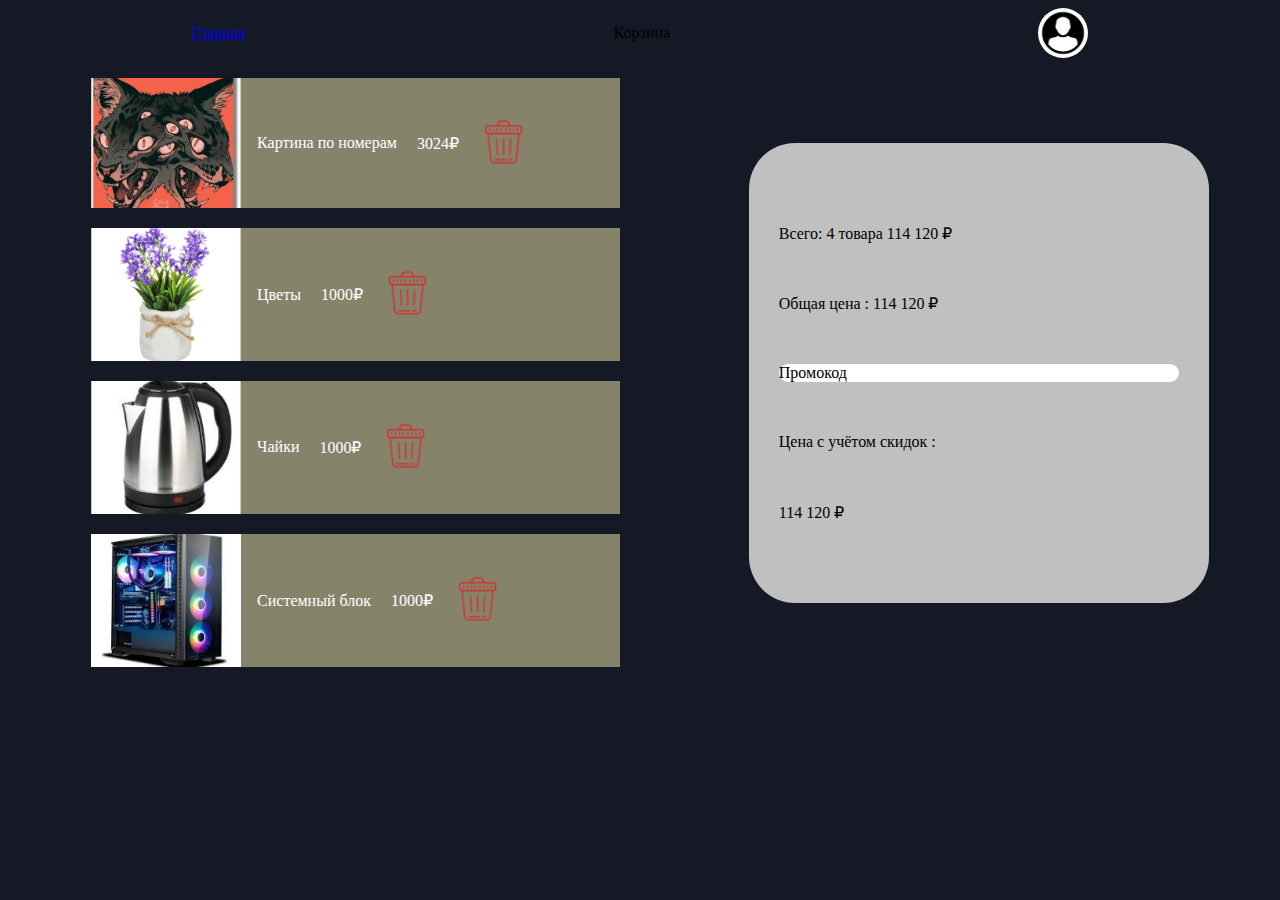
==== pages/basket.html @ 19f020f7 "Создание репозитория" ====
<!DOCTYPE html>
<html lang="en">

  <head>
    <link rel="stylesheet" href="/style/style_basket.css" />
    <script src="/js/script.js"></script>
    <script src="/js/basket.js"></script>
    <meta charset="UTF-8" />
    <meta http-equiv="X-UA-Compatible" content="IE=edge" />
    <meta name="viewport" content="width=device-width, initial-scale=1.0" />
    <title>Document</title>
  </head>

  <body>
    <header>
      <div class="container_head">
        <a href="/index.html"><p>Главная</p></a>
        <p>Корзина</p>
        <img class="photo"
          src="[data-uri]"alt="Фото
          не заргружено">
      </div>

    </header>
    <main>
      <div class="container"> <!-- главный контейнер -->
        <div class="container-product"><!-- продуктовый контейнер -->
        </div>
        <div>
          <div class="buy_bar">
              <div class="test">Всего: 4 товара  114 120 ₽</div>
              <div class="test">Общая цена : 114 120 ₽</div>
              <div class="test2">Промокод</div>
              <div class="test">Цена с учётом скидок : </div>
              <div class="test">114 120 ₽</div>

          </div>
        </div>

        <!-- <div class="container-payment">
          <div></div>
          <div></div> -->
        </div>
      </div>
    </main>
  </body>

</html>
---- style/style_basket.css ----
.container {
    display: flex;
    flex-wrap: wrap;
    align-items: center;
    width: 90%;
    justify-content: space-between;
    margin: 0 auto;


}

body {
    background-color: #151926;
}

.trash {
    scale: 50%;
    display: flex;
    flex-wrap: wrap;
}

.container_head {

    display: flex;
    flex-wrap: wrap;
    color: D9D9D9;
    justify-content: space-around;
}

.photo {
    width: 50px;
    height: 50px;
    border-radius: 25px;
}

.product {
    background-color: #85846B;
    display: flex;
    flex-direction: row;
    color: white;
    width: auto;
    min-width: 450px;

    padding: 0px;
    align-items: center;
    margin: 20px;

}

.container-product {
    width: 50%;
    /* padding-right: 10%; */
}

.price {
    margin-left: 20px;
}

.Photography {
    width: 150px;
    margin-left: 0px;
}

.buy_bar {
    background-color: rgb(192, 192, 192);
    width: 400px;
    height: 400px;
    display: flex;
    flex-wrap: wrap;
    border-radius: 10%;
    flex-direction: column;
    padding: 30px;
    /* gap: 60px; */

    justify-content: space-evenly;
}

.name {
    margin-left: 3%;
}



.test2 {
    background-color: white;
    border-radius: 25px;
}
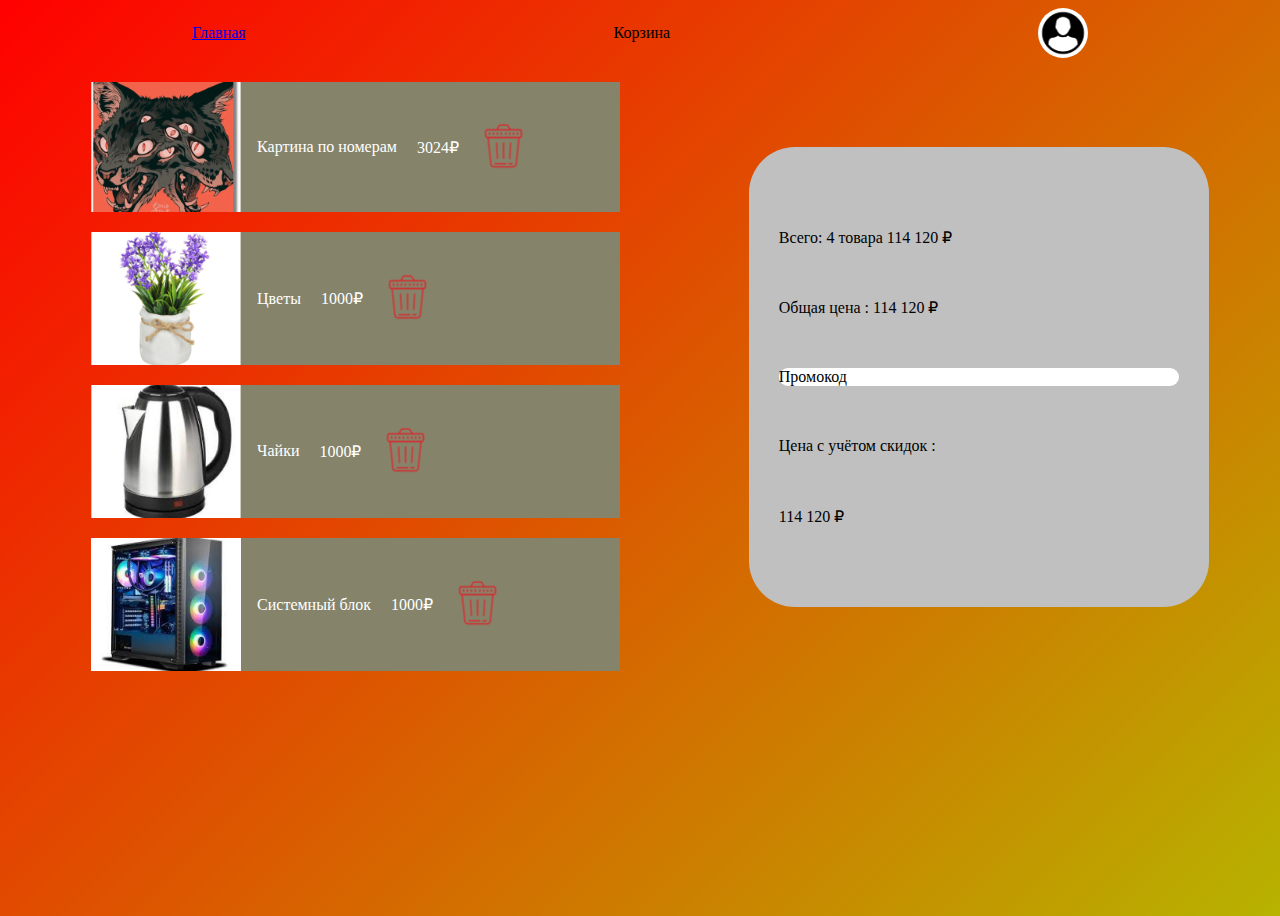
==== commit a4ac8093: "Связка всех работ" ====
--- a/pages/basket.html
+++ b/pages/basket.html
@@ -1,48 +1,56 @@
 <!DOCTYPE html>
 <html lang="en">
 
-  <head>
-    <link rel="stylesheet" href="/style/style_basket.css" />
-    <script src="/js/script.js"></script>
-    <script src="/js/basket.js"></script>
-    <meta charset="UTF-8" />
-    <meta http-equiv="X-UA-Compatible" content="IE=edge" />
-    <meta name="viewport" content="width=device-width, initial-scale=1.0" />
-    <title>Document</title>
-  </head>
+<head>
+  <link rel="stylesheet" href="/style/style_basket.css" />
+  <script src="/js/script.js"></script>
+  <script src="/js/basket.js"></script>
+  <script src="/js/flash.js"></script>
+  <meta charset="UTF-8" />
+  <meta http-equiv="X-UA-Compatible" content="IE=edge" />
+  <meta name="viewport" content="width=device-width, initial-scale=1.0" />
+  <title>Document</title>
+</head>
 
-  <body>
-    <header>
-      <div class="container_head">
-        <a href="/index.html"><p>Главная</p></a>
-        <p>Корзина</p>
-        <img class="photo"
-          src="[data-uri]"alt="Фото
-          не заргружено">
+<body>
+  <div id="flashlight">
+    <div id="bg"></div>
+    <div id="bg_mask"></div>
+  </div>
+  <header>
+    <div class="container_head">
+      <a href="/index.html">
+        <p>Главная</p>
+      </a>
+      <p>Корзина</p>
+      <a href="https://youtu.be/dQw4w9WgXcQ?si=mLPi9QRnAdhCBZz5"><img class="photo"
+          src="[data-uri]"
+          alt="Фото
+          не заргружено"></a>
+    </div>
+
+  </header>
+  <main>
+    <div class="container"> <!-- главный контейнер -->
+      <div class="container-product"><!-- продуктовый контейнер -->
+      </div>
+      <div>
+        <div class="buy_bar">
+          <div class="test">Всего: 4 товара 114 120 ₽</div>
+          <div class="test">Общая цена : 114 120 ₽</div>
+          <div class="test2">Промокод</div>
+          <div class="test">Цена с учётом скидок : </div>
+          <div class="test">114 120 ₽</div>
+
+        </div>
       </div>
 
-    </header>
-    <main>
-      <div class="container"> <!-- главный контейнер -->
-        <div class="container-product"><!-- продуктовый контейнер -->
-        </div>
-        <div>
-          <div class="buy_bar">
-              <div class="test">Всего: 4 товара  114 120 ₽</div>
-              <div class="test">Общая цена : 114 120 ₽</div>
-              <div class="test2">Промокод</div>
-              <div class="test">Цена с учётом скидок : </div>
-              <div class="test">114 120 ₽</div>
-
-          </div>
-        </div>
-
-        <!-- <div class="container-payment">
+      <!-- <div class="container-payment">
           <div></div>
           <div></div> -->
-        </div>
-      </div>
-    </main>
-  </body>
+    </div>
+    </div>
+  </main>
+</body>
 
 </html>--- a/style/style_basket.css
+++ b/style/style_basket.css
@@ -84,4 +84,25 @@
 .test2 {
     background-color: white;
     border-radius: 25px;
+}
+
+body {
+    background: linear-gradient(-45deg, #4F10AD, #E667AF, #9FEE00, #ff0000);
+    background-size: 400% 400%;
+    animation: gradient 15s ease infinite;
+    height: 100vh;
+}
+
+@keyframes gradient {
+    0% {
+        background-position: 0% 50%;
+    }
+
+    50% {
+        background-position: 100% 50%;
+    }
+
+    100% {
+        background-position: 0% 50%;
+    }
 }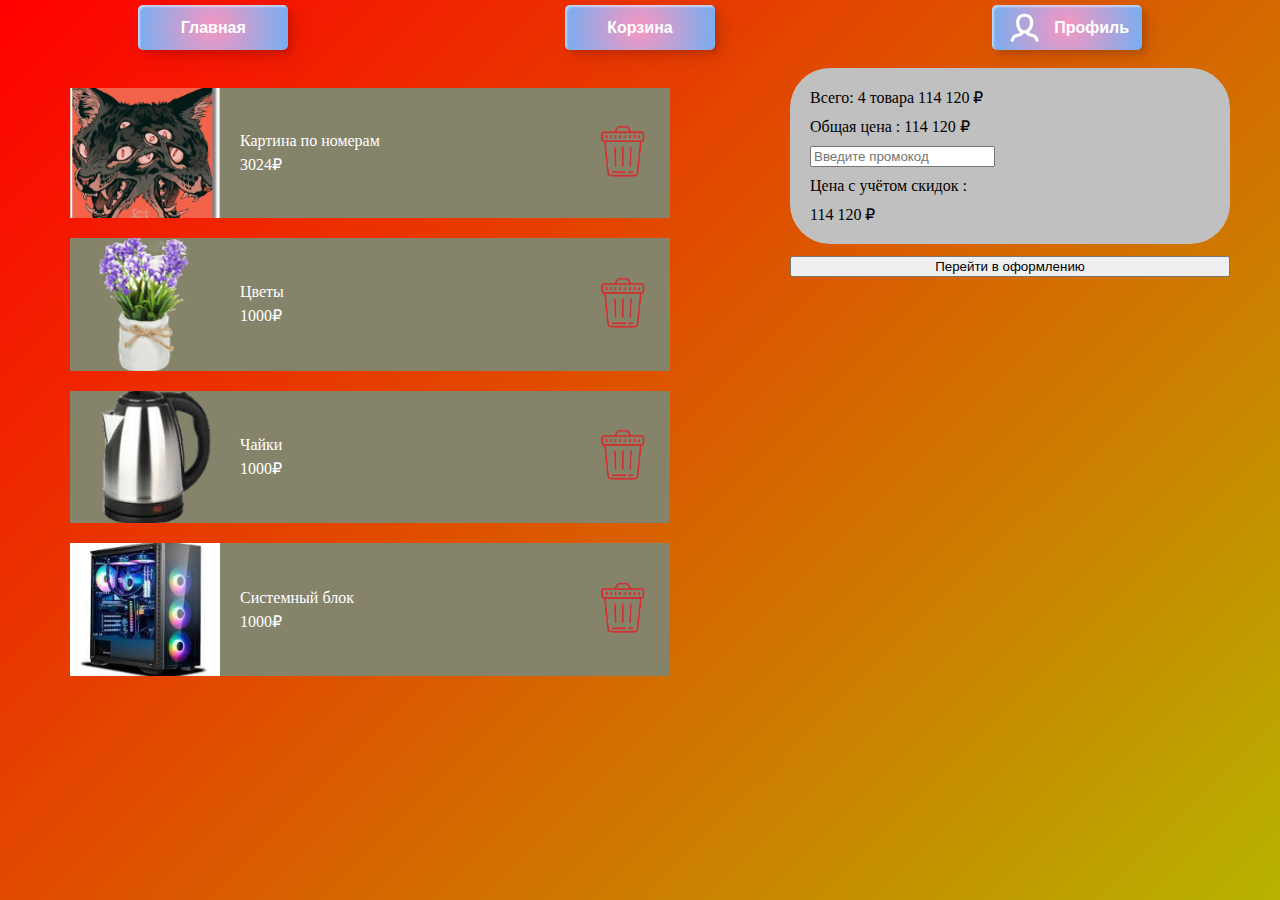
==== commit 94302060: "Правки" ====
--- a/pages/basket.html
+++ b/pages/basket.html
@@ -3,53 +3,52 @@
 
 <head>
   <link rel="stylesheet" href="/style/style_basket.css" />
+  <link rel="stylesheet" href="/style/style.css">
+
   <script src="/js/script.js"></script>
   <script src="/js/basket.js"></script>
   <script src="/js/flash.js"></script>
   <meta charset="UTF-8" />
   <meta http-equiv="X-UA-Compatible" content="IE=edge" />
   <meta name="viewport" content="width=device-width, initial-scale=1.0" />
-  <title>Document</title>
+  <title>Корзина</title>
 </head>
 
 <body>
-  <div id="flashlight">
-    <div id="bg"></div>
-    <div id="bg_mask"></div>
-  </div>
+
   <header>
     <div class="container_head">
-      <a href="/index.html">
-        <p>Главная</p>
-      </a>
-      <p>Корзина</p>
-      <a href="https://youtu.be/dQw4w9WgXcQ?si=mLPi9QRnAdhCBZz5"><img class="photo"
-          src="[data-uri]"
-          alt="Фото
-          не заргружено"></a>
+      <button class="custom-btn btn-6" onclick="window.location.href = '/index.html';">Главная</button>
+      <button class="custom-btn btn-6" onclick="window.location.href = '/pages/basket.html';">Корзина</button>
+      </button>
+      <button class="container_profile custom-btn btn-6"
+        onclick="window.open('https://youtu.be/dQw4w9WgXcQ?si=mLPi9QRnAdhCBZz5', '_blank');">
+        <div class="profile_wrapper">
+          <img class="profile_photo" src="/img/ProfileUserDefault.svg" alt="Фото не загружено">
+        </div>
+        <p class="profile_text">Профиль</p>
+      </button>
+    </div>
+  </header>
+
+  <main>
+    <div class="main-container"> <!-- Главный контейнер -->
+      <div class="container-product"><!-- Продуктовый контейнер -->
+      </div>
+      <div class="buy">
+        <div class="buy-bar">
+          <div class="total-items">Всего: 4 товара 114 120 ₽</div>
+          <div class="total-price">Общая цена : 114 120 ₽</div>
+          <div class="promo-code">
+            <input type="text" placeholder="Введите промокод">
+          </div>
+          <div class="discounted-price">Цена с учётом скидок :</div>
+          <div class="final-price">114 120 ₽</div>
+        </div>
+        <button onclick="window.location.href = '/pages/payment.html';">Перейти в оформлению</button>
+      </div>
     </div>
 
-  </header>
-  <main>
-    <div class="container"> <!-- главный контейнер -->
-      <div class="container-product"><!-- продуктовый контейнер -->
-      </div>
-      <div>
-        <div class="buy_bar">
-          <div class="test">Всего: 4 товара 114 120 ₽</div>
-          <div class="test">Общая цена : 114 120 ₽</div>
-          <div class="test2">Промокод</div>
-          <div class="test">Цена с учётом скидок : </div>
-          <div class="test">114 120 ₽</div>
-
-        </div>
-      </div>
-
-      <!-- <div class="container-payment">
-          <div></div>
-          <div></div> -->
-    </div>
-    </div>
   </main>
 </body>
 
--- a/style/style_basket.css
+++ b/style/style_basket.css
@@ -1,37 +1,44 @@
-.container {
+main {
+    width: 100%;
+}
+
+.main-container {
     display: flex;
     flex-wrap: wrap;
-    align-items: center;
-    width: 90%;
-    justify-content: space-between;
+    align-items: flex-start;
+    justify-content: space-around;
     margin: 0 auto;
-
-
+    width: 100%;
+    align-content: flex-start;
 }
 
 body {
     background-color: #151926;
 }
 
-.trash {
-    scale: 50%;
+
+.container-product {
+    width: 50%;
+}
+
+.buy-bar {
+    background-color: rgb(192, 192, 192);
+    width: 400px;
     display: flex;
     flex-wrap: wrap;
+    border-radius: 40px;
+    flex-direction: column;
+    padding: 20px;
+    gap: 10px;
+    justify-content: space-evenly;
 }
 
-.container_head {
-
+.buy{
+    gap: 12px;
     display: flex;
-    flex-wrap: wrap;
-    color: D9D9D9;
-    justify-content: space-around;
+    flex-direction: column;
 }
 
-.photo {
-    width: 50px;
-    height: 50px;
-    border-radius: 25px;
-}
 
 .product {
     background-color: #85846B;
@@ -47,62 +54,33 @@
 
 }
 
-.container-product {
-    width: 50%;
-    /* padding-right: 10%; */
-}
-
-.price {
-    margin-left: 20px;
-}
-
 .Photography {
     width: 150px;
     margin-left: 0px;
 }
 
-.buy_bar {
-    background-color: rgb(192, 192, 192);
-    width: 400px;
-    height: 400px;
+
+.product-info {
     display: flex;
-    flex-wrap: wrap;
-    border-radius: 10%;
-    flex-direction: column;
-    padding: 30px;
-    /* gap: 60px; */
-
-    justify-content: space-evenly;
+    align-items: center;
+    width: fit-content;
 }
 
-.name {
-    margin-left: 3%;
+.text-info {
+    display: flex;
+    gap: 5px;
+    flex-direction: column;
+    margin-left: 20px;
+    text-align: left;
 }
 
-
-
-.test2 {
-    background-color: white;
-    border-radius: 25px;
+.trash {
+    width: 50px;
+    height: auto;
+    margin-left: auto;
+    margin-right: 24px;
 }
 
-body {
-    background: linear-gradient(-45deg, #4F10AD, #E667AF, #9FEE00, #ff0000);
-    background-size: 400% 400%;
-    animation: gradient 15s ease infinite;
-    height: 100vh;
-}
-
-@keyframes gradient {
-    0% {
-        background-position: 0% 50%;
-    }
-
-    50% {
-        background-position: 100% 50%;
-    }
-
-    100% {
-        background-position: 0% 50%;
-    }
+.trash:hover {
+    cursor: pointer;
 }--- a/style/style.css
+++ b/style/style.css
@@ -0,0 +1,153 @@
+body,
+h1,
+p {
+    margin: 0;
+    padding: 0px;
+}
+
+body {
+    display: flex;
+    flex-direction: column;
+    align-items: center;
+}
+
+html {
+    box-sizing: border-box;
+}
+
+header {
+    display: flex;
+    justify-content: space-around;
+    width: 100%;
+}
+
+
+.container_head {
+    margin-bottom: 18px;
+    margin-top: 5px;
+    display: flex;
+    flex-wrap: wrap;
+    width: 100%;
+
+    justify-content: space-around;
+}
+
+.custom-btn {
+    width: 150px;
+    height: 45px;
+    color: #fff;
+    font-size: 16px;
+    border-radius: 5px;
+    padding: 10px 25px;
+    font-family: 'Lato', sans-serif;
+    font-weight: 600;
+    background: transparent;
+    cursor: pointer;
+    transition: all 0.3s ease;
+    position: relative;
+    display: inline-block;
+    box-shadow: inset 2px 2px 2px 0px rgba(255, 255, 255, .5),
+        7px 7px 20px 0px rgba(0, 0, 0, .1),
+        4px 4px 5px 0px rgba(0, 0, 0, .1);
+    outline: none;
+}
+
+.btn-6 {
+    background: rgb(247, 150, 192);
+    background: radial-gradient(circle, rgba(247, 150, 192, 1) 0%, rgba(118, 174, 241, 1) 100%);
+    line-height: 42px;
+    padding: 0;
+    border: none;
+}
+
+.btn-6:before,
+.btn-6:after {
+    position: absolute;
+    content: "";
+    height: 0%;
+    width: 1px;
+}
+
+.btn-6:before {
+    right: 0;
+    top: 0;
+    transition: all 500ms ease;
+}
+
+.btn-6:after {
+    left: 0;
+    bottom: 0;
+    transition: all 500ms ease;
+}
+
+.btn-6:hover {
+    background: rgb(245, 110, 168);
+    background: radial-gradient(circle, rgb(245, 110, 168, 1) 0%, rgb(87, 155, 238) 100%);
+    color: #2b4666;
+    box-shadow: none;
+}
+
+.btn-6:hover:before {
+    transition: all 500ms ease;
+    height: 100%;
+}
+
+.btn-6:hover:after {
+    transition: all 500ms ease;
+    height: 100%;
+}
+
+.profile_photo {
+    transition: all 0.3s ease;
+    content: url('/img/ProfileUserDefault.svg');
+
+}
+
+.container_profile:hover .profile_photo {
+    content: url('/img/ProfileUserHover.svg');
+
+}
+
+.container_profile {
+    gap: 10px;
+    display: flex;
+    align-items: center;
+    justify-content: center;
+}
+
+.profile_photo {
+    width: 32px;
+    height: auto;
+}
+
+.profile_wrapper {
+    width: 40px;
+    height: 40px;
+    /* border: 2px solid black; */
+    border-radius: 50%;
+    overflow: hidden;
+    display: flex;
+    justify-content: center;
+    align-items: center;
+}
+
+body {
+    background: linear-gradient(-45deg, #4F10AD, #E667AF, #9FEE00, #ff0000);
+    background-size: 400% 400%;
+    animation: gradient 15s ease infinite;
+    height: 100vh;
+}
+
+@keyframes gradient {
+    0% {
+        background-position: 0% 50%;
+    }
+
+    50% {
+        background-position: 100% 50%;
+    }
+
+    100% {
+        background-position: 0% 50%;
+    }
+}